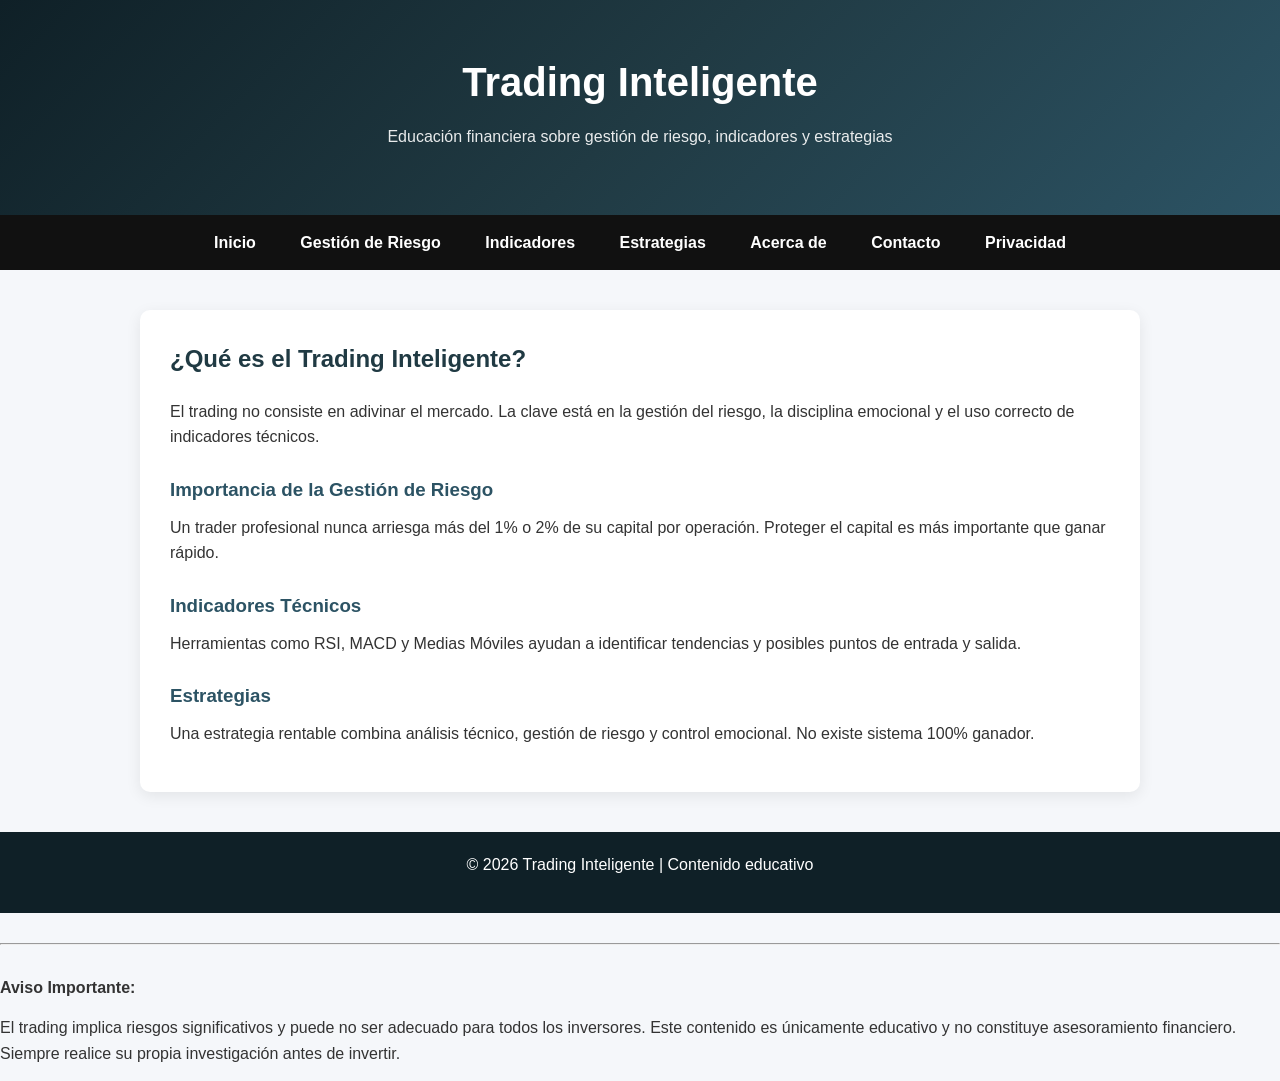
==== index.html @ 493b06bf "Sitio listo para publicar" ====
<!DOCTYPE html>
<html lang="es">
<head>
<meta charset="UTF-8">
<meta name="viewport" content="width=device-width, initial-scale=1.0">
<title>Trading Inteligente | Gestión de Riesgo y Estrategias</title>
<link rel="icon" type="image/png" href="favicon.png">
<link rel="stylesheet" href="style.css">
</head>

<body>

<header>
<h1>Trading Inteligente</h1>
<p>Educación financiera sobre gestión de riesgo, indicadores y estrategias</p>
</header>

<nav>
<a href="index.html">Inicio</a>
<a href="gestion-riesgo.html">Gestión de Riesgo</a>
<a href="indicadores.html">Indicadores</a>
<a href="estrategias.html">Estrategias</a>
<a href="acerca.html">Acerca de</a>
<a href="contacto.html">Contacto</a>
<a href="privacidad.html">Privacidad</a>
</nav>

<main>
<h2>¿Qué es el Trading Inteligente?</h2>

<p>
El trading no consiste en adivinar el mercado. La clave está en la gestión del riesgo,
la disciplina emocional y el uso correcto de indicadores técnicos.
</p>

<h3>Importancia de la Gestión de Riesgo</h3>
<p>
Un trader profesional nunca arriesga más del 1% o 2% de su capital por operación.
Proteger el capital es más importante que ganar rápido.
</p>

<h3>Indicadores Técnicos</h3>
<p>
Herramientas como RSI, MACD y Medias Móviles ayudan a identificar tendencias
y posibles puntos de entrada y salida.
</p>

<h3>Estrategias</h3>
<p>
Una estrategia rentable combina análisis técnico, gestión de riesgo y control emocional.
No existe sistema 100% ganador.
</p>

</main>

<footer>
<p>© 2026 Trading Inteligente | Contenido educativo</p>
</footer>

</body>
</html>

<hr style="margin:30px 0;">

<p><strong>Aviso Importante:</strong></p>
<p>
El trading implica riesgos significativos y puede no ser adecuado para todos los inversores.
Este contenido es únicamente educativo y no constituye asesoramiento financiero.
Siempre realice su propia investigación antes de invertir.
</p>
---- style.css ----
/* Reset básico */
* {
margin: 0;
padding: 0;
box-sizing: border-box;
}

body {
font-family: 'Segoe UI', Tahoma, Geneva, Verdana, sans-serif;
background: #f5f7fa;
color: #333;
line-height: 1.6;
}

/* Header */
header {
background: linear-gradient(135deg, #0f2027, #203a43, #2c5364);
color: white;
text-align: center;
padding: 50px 20px;
}

header h1 {
font-size: 2.5rem;
margin-bottom: 10px;
}

header p {
opacity: 0.9;
}

/* Navegación */
nav {
background: #111;
padding: 15px 0;
text-align: center;
}

nav a {
color: white;
text-decoration: none;
margin: 0 20px;
font-weight: 600;
transition: 0.3s;
}

nav a:hover {
color: #00c6ff;
}

/* Contenedor principal */
main {
max-width: 1000px;
margin: 40px auto;
padding: 30px;
background: white;
border-radius: 10px;
box-shadow: 0 4px 15px rgba(0,0,0,0.08);
}

/* Títulos */
h2 {
margin-bottom: 20px;
color: #203a43;
}

h3 {
margin-top: 25px;
margin-bottom: 10px;
color: #2c5364;
}

/* Párrafos */
p {
margin-bottom: 15px;
}

/* Footer */
footer {
margin-top: 40px;
background: #0f2027;
color: white;
text-align: center;
padding: 20px;
}

/* Botones (por si quieres agregar después) */
.btn {
display: inline-block;
background: #00c6ff;
color: white;
padding: 10px 20px;
border-radius: 5px;
text-decoration: none;
transition: 0.3s;
}

.btn:hover {
background: #0072ff;
}
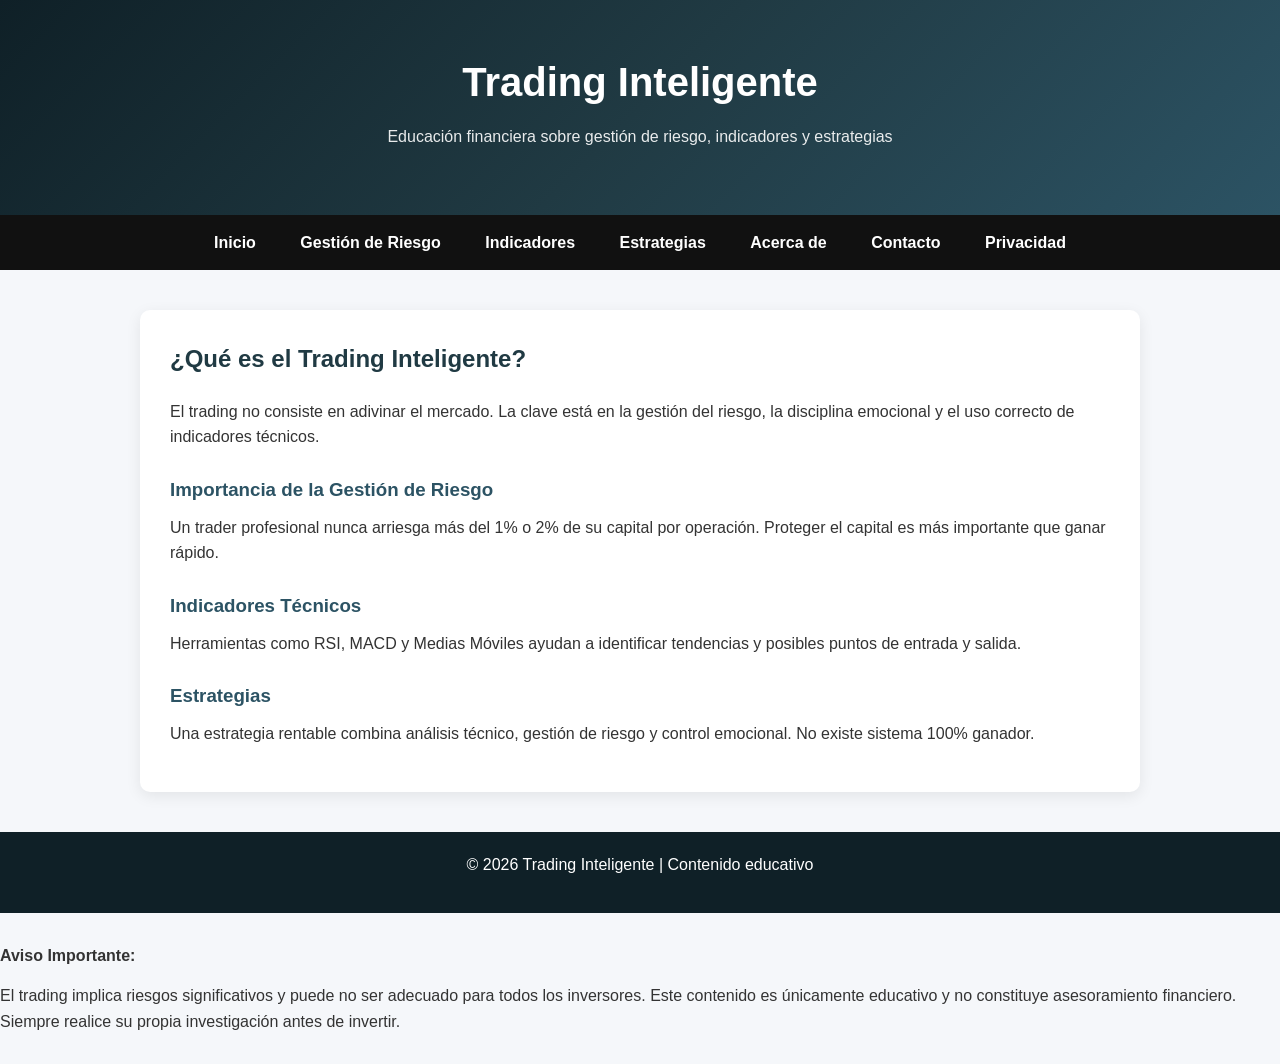
==== commit 243f58e2: "Adsense listo y estructura correcta" ====
--- a/index.html
+++ b/index.html
@@ -6,6 +6,11 @@
 <title>Trading Inteligente | Gestión de Riesgo y Estrategias</title>
 <link rel="icon" type="image/png" href="favicon.png">
 <link rel="stylesheet" href="style.css">
+
+<!-- Código de Google AdSense -->
+<script async src="https://pagead2.googlesyndication.com/pagead/js/adsbygoogle.js?client=ca-pub-5900049318014062"
+     crossorigin="anonymous"></script>
+
 </head>
 
 <body>
@@ -57,14 +62,14 @@
 <p>© 2026 Trading Inteligente | Contenido educativo</p>
 </footer>
 
-</body>
-</html>
-
-<hr style="margin:30px 0;">
-
+<section style="margin:30px 0;">
 <p><strong>Aviso Importante:</strong></p>
 <p>
 El trading implica riesgos significativos y puede no ser adecuado para todos los inversores.
 Este contenido es únicamente educativo y no constituye asesoramiento financiero.
 Siempre realice su propia investigación antes de invertir.
-</p>+</p>
+</section>
+
+</body>
+</html>
